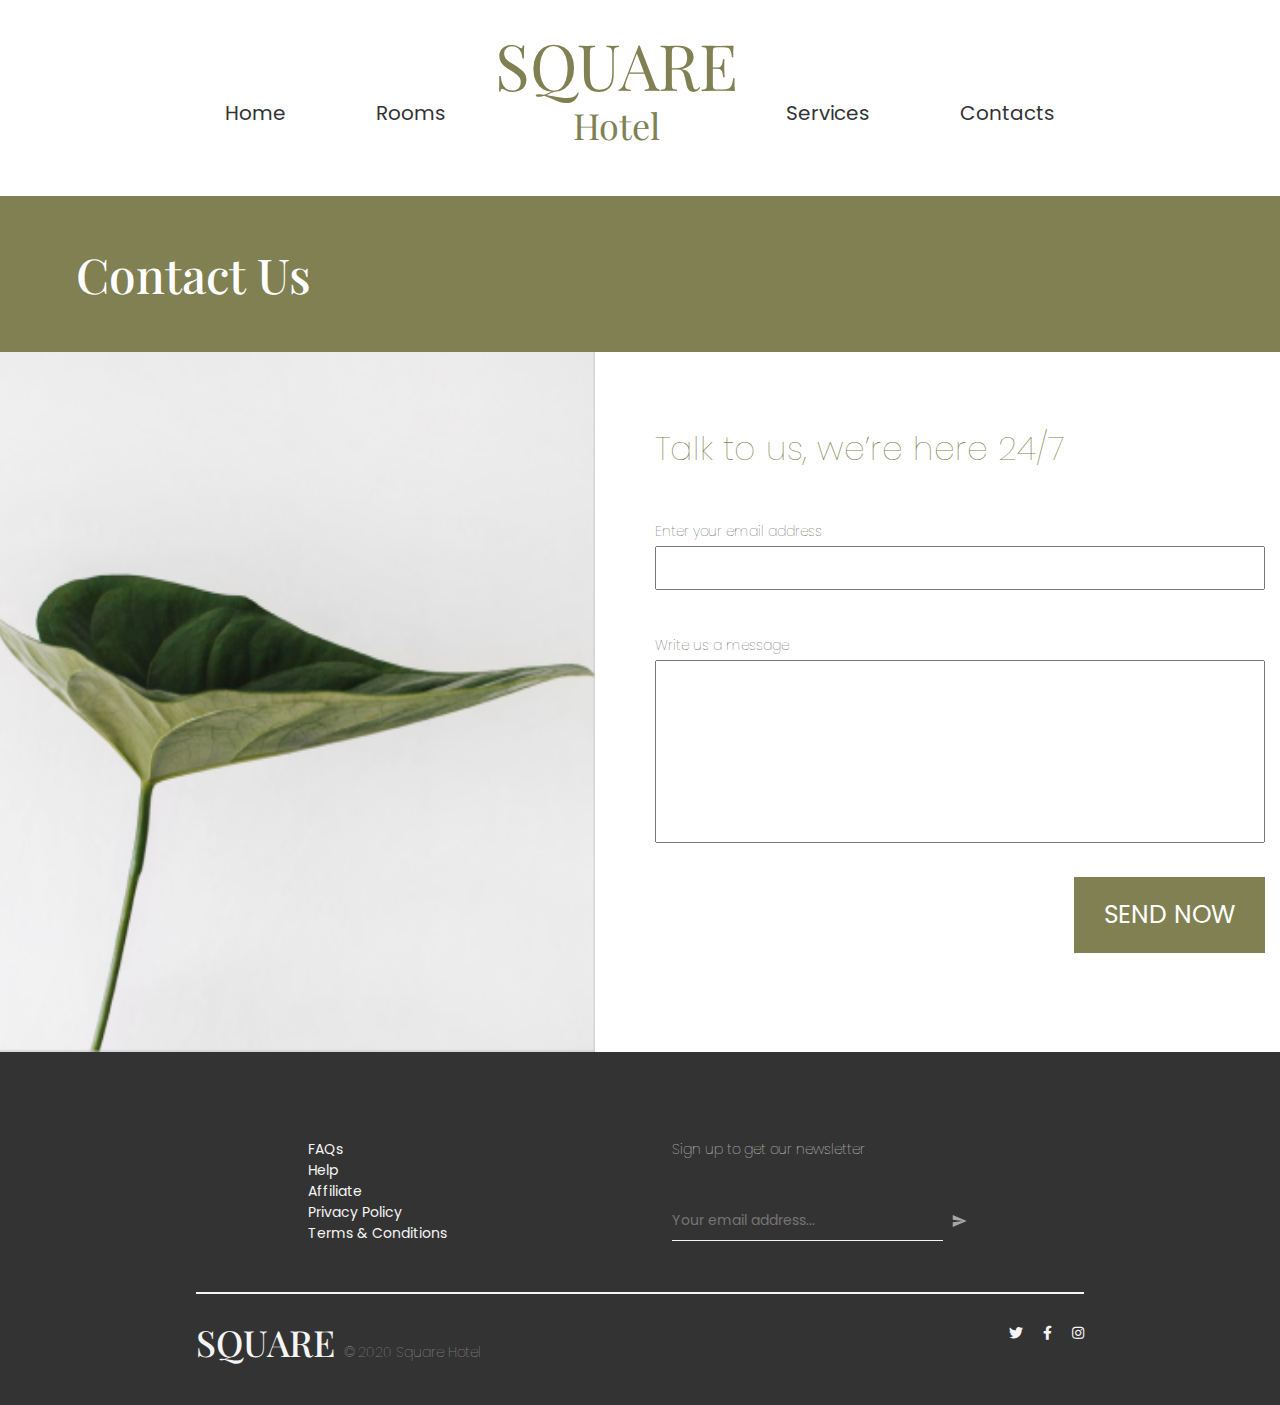
==== contact.html @ 620b42b6 "Contact us: Merged with Thami's" ====
<!DOCTYPE html>
<html lang="en">
<head>
    <meta charset="UTF-8">
    <meta name="viewport" content="width=device-width, initial-scale=1.0">
    <link rel="stylesheet" href="https://maxcdn.bootstrapcdn.com/bootstrap/3.4.1/css/bootstrap.min.css">
    <link href="https://fonts.googleapis.com/css2?family=Playfair+Display&family=Poppins&display=swap" rel="stylesheet">
    <link rel="stylesheet" href="https://cdnjs.cloudflare.com/ajax/libs/font-awesome/5.13.0/css/all.min.css">
    <link rel="stylesheet" href="./style/contact.css">
    <title>Square Hotel</title>
</head>
<body>
    
    <div class="Container">
        <header>

            <nav class="flex-container">
                <ul>
                    <li>Home</li>
                    <li>Rooms</li>
                </ul>

                <div class="logo">
                    <p>SQUARE</p>
                    <span>Hotel</span>
                </div>

                <ul>
                    <li>Services</li>
                    <li>Contacts</li>
                </ul>
            </nav>

            <div>
                <h2>Contact Us</h2>
            </div>

        </header>

        <main class="container-fluid">

            <div class="row">
                <div class="col-sm-6 image">
                    <img src="./img/Rectangle 27 (1).png" alt="">
                </div>
    
                <div class="col-sm-6 form">

                    <form action="">
                        <h3>Talk to us, we’re here 24/7</h3>
                        <p>
                            <label for="">Enter your email address</label>
                            <input type="text">
                        </p>
                        <p>
                            <label for="">Write us a message</label>
                            <textarea name="" id="" cols="30" rows="10"></textarea>
                        </p>
                        <button>SEND NOW</button>
                        <div class="row"></div>
                    </form>
                    <div class="clear"></div>

                </div>
            </div>

        </main>
    </div>

    <footer>

        <div class="flex-container-top">
            <ul>
                <li><a href="#">FAQs</a></li>
                <li><a href="#">Help</a></li>
                <li><a href="#">Affiliate</a></li>
                <li><a href="#">Privacy Policy</a></li>
                <li><a href="#">Terms & Conditions</a></li>
            </ul>
    
            <div>
                <p><label for="">Sign up to get our newsletter</label></p>
                <p><input type="text" placeholder="Your email address..."> <button><img src="./img/Vector.svg" alt=""></button> </p>
            </div>    
        </div>
       
        <hr>

        <div class="flex-container-bottom">
            
            <h3>SQUARE <span>© 2020 Square Hotel</span></h3>
            

            <ul>
                <li><a href=""><i class="fab fa-twitter"></i></a></li>
                <li><a href=""><i class="fab fa-facebook-f"></i></a></li>
                <li><a href=""><i class="fab fa-instagram"></i></a></li>
            </ul>

        </div>
      

    </footer>

<script src="https://ajax.googleapis.com/ajax/libs/jquery/3.5.1/jquery.min.js"></script>
<script src="https://maxcdn.bootstrapcdn.com/bootstrap/3.4.1/js/bootstrap.min.js"></script>
</body>
</html>
---- style/contact.css ----
*{padding: 0; margin: 0; box-sizing: border-box;}

button, input, textarea{
    outline: none;
}

label{
    font-weight: lighter;
}

/* BODY */
.Container{
    width: 100%;
    font-family: 'Poppins', sans-serif;
}

nav{
    padding: 19px 180px 24px 180px;
    display: flex;
    justify-content: space-between;
}

nav li{
    float: left;
    padding: 80px 45px 0 45px;
    list-style: none;
    font-size: 20px;
    color: #333333;
}

nav li:hover{
    color: #808052;
    cursor: pointer;
}

.logo{
    color: #808052;
    text-align: center;
    font-size: 36px;
    font-family: 'Playfair Display', serif;
}

.logo p{
    margin-bottom: -10px;                                                                                                                                                                                       
    font-size: 64px;
}

header h2{
    padding: 46px 76px;
    background: #808052;
    color: white;
    font-family: 'Playfair Display', serif;
    font-size: 48px;
    line-height: 64px;
}

.row{
    margin-top: -10px;
}

main img{
    width: 100%;
    height: 700px;
    background: #C4C4C4;
    margin-left: -30px;
}

form{
    padding: 50px 0 0 0;
}

form p{
    font-family: 'Poppins', sans-serif;
    text-align: left;
    color: #333333;
    padding-top: 35px;
    font-size: 14px;
    font-weight: lighter;
}

form h3{
    color: #808052;
    font-size: 33px;
    line-height: 54px;
    font-weight: lighter;
}

form input, textarea{
    width: 100%;
    padding: 10px;
}

form textarea{
    height: 183px;
    overflow: auto;
    resize: none;
}

form button{
    border: none;
    padding: 20px 30px; 
    background: #808052;
    color: white;
    font-size: 25px;
    float: right;
    font-family: inherit;
    margin-top: 19px;
    cursor: pointer;
}

footer{
    background: #333333;
    padding: 87px 196px 43px 196px;
    color: #F5F5F5;
    font-family: 'Poppins', sans-serif;
    font-size: 14px;
}

.flex-container-top{
    display: flex;
    justify-content: space-around;
}

footer .flex-container-top ul{
    list-style: none;
    line-height: 21px;
}

footer .flex-container-top label{
    width: 100%;
}

footer .flex-container-top p input{
    padding: 36px 0 10px 0;
    color: rgba(245, 245, 245, 0.6);
    background: inherit;
    border: none;
    border-bottom: 1px solid #F5F5F5;
}

footer button{
    padding: 5px;
    background: inherit;
    width: 25px;
    border: none;
}

footer hr{
    border: 1px solid #F5F5F5;
    margin: 38px 0 29px 0;
}

.flex-container-bottom{
    display: flex;
    justify-content: space-between;
}

footer .flex-container-bottom h3{
    font-family: 'Playfair Display', serif;
    font-size: 36px;
    margin: 0;
}

footer .flex-container-bottom li{
    list-style: none;
    float: left;
    padding: 0 0 0 20px;
}

footer .flex-container-bottom span{
    font-size: 14px;
    color: rgba(245, 245, 245, 0.6);
    font-weight: lighter;
    font-family: 'Poppins', sans-serif;
}

footer a{
    color: #F5F5F5;
    text-decoration: none;
}

footer a:hover{
    color: #F5F5F5;
    text-decoration: none;
}

@media screen and (max-width: 800px) {
    /* GRIDS */
    .col-6 {width: 100%;}

    /* BODY */
    .Container{
        padding: 0 20px 0 20px;
    }

    nav ul {
        display: none;
    }

    nav{
        padding: 0;
    }

    .logo{
        margin: auto;
        padding: 50px 0 50px 0;
    }

    .logo p{
        margin-bottom: -5px;
    }

    header h2{
        padding: 26px 36px;
        background: #808052;
        font-size: 38px;
    }

    main .image{
        display: none
    }

    .col-sm-6{
        width: 100%;
        padding: 20px 0 40px 0;
    }

    form h3{    
        font-size: 25px;
    }

    form p{
        padding: 20px 0;
        font-size: 14px;
    }

    form input, textarea{
        padding: 20px;
    }

    form textarea{
        height: 100px;
        overflow: auto;
        resize: none;
    }

}

@media screen and (max-width: 1100px) {

    footer{
        padding: 40px 20px 43px 20px;
        text-align: center;
        font-size: 16px;
    }

    footer button{
        border: none;
    }

    .flex-container-top{
        display: block;
    }

    footer .flex-container-top li{
        padding-bottom: 8px;
    }

    footer .flex-container-top ul{
        width: 100%;    
        padding-bottom: 30px;
    }

    footer .flex-container-top p label{
        font-weight: bold;   
    }

    footer .flex-container-top p input{
        padding: 10px 0 5px 0;
    }

    footer hr{
        display: none;
    }

    .flex-container-bottom{
        display: block;
    }

    footer .flex-container-bottom h3{
        padding: 50px 0 20px 0;
        font-size: 50px;
    }

    footer .flex-container-bottom li{
        padding: 0 20px 0 20px;
    }

    footer .flex-container-bottom ul{
        padding: 30px 20px 0 20px;
        display: inline-block;
    }
}

@media screen and (max-width: 1279px) {

    nav li{
        display: none;
    }
}
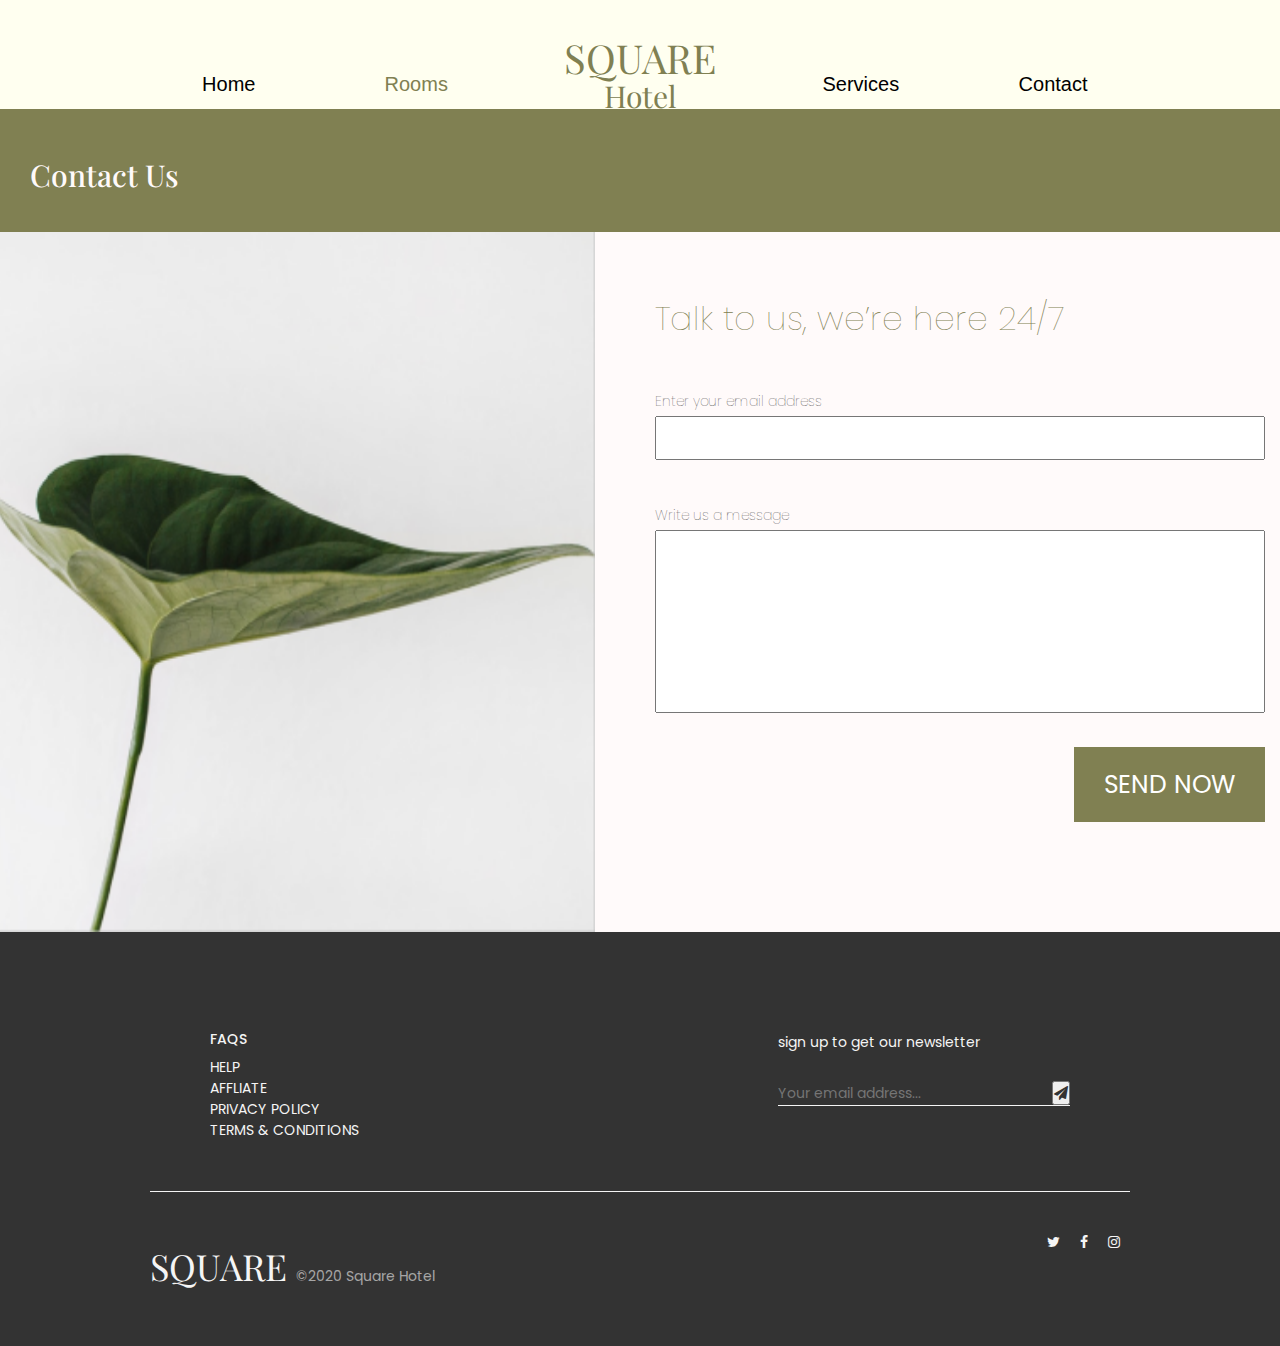
==== commit 259a3d07: "Merge pull request #16 from billmal071/develop" ====
--- a/contact.html
+++ b/contact.html
@@ -1,41 +1,63 @@
 <!DOCTYPE html>
 <html lang="en">
+
 <head>
     <meta charset="UTF-8">
     <meta name="viewport" content="width=device-width, initial-scale=1.0">
     <link rel="stylesheet" href="https://maxcdn.bootstrapcdn.com/bootstrap/3.4.1/css/bootstrap.min.css">
     <link href="https://fonts.googleapis.com/css2?family=Playfair+Display&family=Poppins&display=swap" rel="stylesheet">
-    <link rel="stylesheet" href="https://cdnjs.cloudflare.com/ajax/libs/font-awesome/5.13.0/css/all.min.css">
-    <link rel="stylesheet" href="./style/contact.css">
+    <link rel="stylesheet" href="https://cdnjs.cloudflare.com/ajax/libs/font-awesome/4.7.0/css/font-awesome.min.css" />
+    <link rel="stylesheet" href="./css/contact.css">
+    <link rel="stylesheet" href="./css/HeaderAndFooter.css">
+    <script defer src="./js/rooms.js"></script>
     <title>Square Hotel</title>
 </head>
+
 <body>
-    
+
+    <header class="header">
+        <!-- the page's logo -->
+        <h1 class="heading">
+            <span class="head">square</span>
+            <span>hotel</span>
+        </h1>
+        <!-- burger menu -->
+        <div class="burger">
+            <div class="line line1"></div>
+            <div class="line line2"></div>
+            <div class="line line3"></div>
+        </div>
+        <!-- navigation links -->
+        <nav class="nav-links">
+            <!-- left links -->
+            <div class="left">
+                <div>
+                    <a href="./index.html">home</a>
+                </div>
+                <div class="active">
+                    <a href="./rooms.html">rooms</a>
+                </div>
+            </div>
+            <!-- right links -->
+            <div class="right">
+                <div>
+                    <a href="./FacilitiesAndServices.html">services</a>
+                </div>
+                <div>
+                    <a href="./contact.html">contact</a>
+                </div>
+            </div>
+        </nav>
+    </header>
+
+     <!-- banner -->
+     <div class="page-title">
+        <h2 class="title">
+            Contact Us
+        </h2>
+    </div>
+
     <div class="Container">
-        <header>
-
-            <nav class="flex-container">
-                <ul>
-                    <li>Home</li>
-                    <li>Rooms</li>
-                </ul>
-
-                <div class="logo">
-                    <p>SQUARE</p>
-                    <span>Hotel</span>
-                </div>
-
-                <ul>
-                    <li>Services</li>
-                    <li>Contacts</li>
-                </ul>
-            </nav>
-
-            <div>
-                <h2>Contact Us</h2>
-            </div>
-
-        </header>
 
         <main class="container-fluid">
 
@@ -43,11 +65,11 @@
                 <div class="col-sm-6 image">
                     <img src="./img/Rectangle 27 (1).png" alt="">
                 </div>
-    
+
                 <div class="col-sm-6 form">
 
                     <form action="">
-                        <h3>Talk to us, we’re here 24/7</h3>
+                        <h3 class="text-small">Talk to us, we’re here 24/7</h3>
                         <p>
                             <label for="">Enter your email address</label>
                             <input type="text">
@@ -56,7 +78,7 @@
                             <label for="">Write us a message</label>
                             <textarea name="" id="" cols="30" rows="10"></textarea>
                         </p>
-                        <button>SEND NOW</button>
+                        <button class="btn-small">SEND NOW</button>
                         <div class="row"></div>
                     </form>
                     <div class="clear"></div>
@@ -68,41 +90,37 @@
     </div>
 
     <footer>
-
-        <div class="flex-container-top">
+        <div class="above">
+            <div class="faqs">
+                <h5>faqs</h5>
+                <ul>
+                    <li>help</li>
+                    <li>affliate</li>
+                    <li>privacy policy</li>
+                    <li>terms & conditions</li>
+                </ul>
+            </div>
+            <div class="newsletter">
+                <h5 id="text-5">sign up to get our newsletter</h5>
+                <div id="email-1">
+                    <input type="email" placeholder="Your email address...">
+                    <button type="submit"><i class="fa fa-paper-plane" aria-hidden="true"></i>
+                        </i></button>
+                </div>
+            </div>
+        </div>
+        <div class="contact">
+            <h1 id="text-6">square <span id="text-7">&copy;2020 Square hotel</span></h1>
             <ul>
-                <li><a href="#">FAQs</a></li>
-                <li><a href="#">Help</a></li>
-                <li><a href="#">Affiliate</a></li>
-                <li><a href="#">Privacy Policy</a></li>
-                <li><a href="#">Terms & Conditions</a></li>
+                <li> <i class="fa fa-twitter"></i></li>
+                <li> <i class="fa fa-facebook"></i> </li>
+                <li> <i class="fa fa-instagram"></i> </li>
             </ul>
-    
-            <div>
-                <p><label for="">Sign up to get our newsletter</label></p>
-                <p><input type="text" placeholder="Your email address..."> <button><img src="./img/Vector.svg" alt=""></button> </p>
-            </div>    
         </div>
-       
-        <hr>
-
-        <div class="flex-container-bottom">
-            
-            <h3>SQUARE <span>© 2020 Square Hotel</span></h3>
-            
-
-            <ul>
-                <li><a href=""><i class="fab fa-twitter"></i></a></li>
-                <li><a href=""><i class="fab fa-facebook-f"></i></a></li>
-                <li><a href=""><i class="fab fa-instagram"></i></a></li>
-            </ul>
-
-        </div>
-      
-
     </footer>
 
-<script src="https://ajax.googleapis.com/ajax/libs/jquery/3.5.1/jquery.min.js"></script>
-<script src="https://maxcdn.bootstrapcdn.com/bootstrap/3.4.1/js/bootstrap.min.js"></script>
+    <script src="https://ajax.googleapis.com/ajax/libs/jquery/3.5.1/jquery.min.js"></script>
+    <script src="https://maxcdn.bootstrapcdn.com/bootstrap/3.4.1/js/bootstrap.min.js"></script>
 </body>
+
 </html>--- a/css/contact.css
+++ b/css/contact.css
@@ -0,0 +1,146 @@
+* {
+    padding: 0;
+    margin: 0;
+    box-sizing: border-box;
+}
+
+button,
+input,
+textarea {
+    outline: none;
+}
+
+label {
+    font-weight: lighter;
+}
+
+/* BODY */
+.left div a,
+.right div a {
+    font-size: 20px;
+}
+
+.header {
+    padding-bottom: 20px;
+}
+
+.page-title {
+    background-color: #808052;
+    padding: 30px;
+    font-family: 'Playfair Display', serif;
+    color: #fffafa;
+}
+
+.Container {
+    width: 100%;
+    font-family: 'Poppins', sans-serif;
+}
+
+.row {
+    margin-top: -10px;
+}
+
+main img {
+    width: 100%;
+    height: 700px;
+    background: #C4C4C4;
+    margin-left: -30px;
+    margin-top: 10px;
+}
+
+form {
+    padding: 50px 0 0 0;
+}
+
+form p {
+    font-family: 'Poppins', sans-serif;
+    text-align: left;
+    color: #333333;
+    padding-top: 35px;
+    font-size: 14px;
+    font-weight: lighter;
+}
+
+form h3 {
+    color: #808052;
+    font-size: 33px;
+    line-height: 54px;
+    font-weight: lighter;
+}
+
+form input,
+textarea {
+    width: 100%;
+    padding: 10px;
+}
+
+form textarea {
+    height: 183px;
+    overflow: auto;
+    resize: none;
+}
+
+form button {
+    border: none;
+    padding: 20px 30px;
+    background: #808052;
+    color: white;
+    font-size: 25px;
+    float: right;
+    font-family: inherit;
+    margin-top: 19px;
+    cursor: pointer;
+}
+
+
+@media screen and (max-width: 768px) {
+
+    /* GRIDS */
+    .col-6 {
+        width: 100%;
+    }
+
+    /* BODY */
+    .Container {
+        padding: 0 20px 0 20px;
+    }
+
+    main .image {
+        display: none
+    }
+
+    .col-sm-6 {
+        width: 100%;
+        padding: 20px 0 40px 0;
+    }
+
+    form h3 {
+        font-size: 25px;
+    }
+
+    form p {
+        padding: 20px 0;
+        font-size: 14px;
+    }
+
+    form input,
+    textarea {
+        padding: 20px;
+    }
+
+    form textarea {
+        height: 100px;
+        overflow: auto;
+        resize: none;
+    }
+
+    form button {
+        padding: 10px 15px;
+        font-size: 16px;
+    }
+
+    .text-small {
+        font-size: 22px;
+    }
+    
+}--- a/css/HeaderAndFooter.css
+++ b/css/HeaderAndFooter.css
@@ -0,0 +1,465 @@
+*, *::after, *::before{
+    margin: 0;
+    padding: 0;
+    box-sizing: border-box;
+}
+html{
+    font-size: 20px;
+}
+body{
+    background-color: #fffafa;
+}
+
+ul li {
+    list-style-type: none;
+}
+
+.header{
+    position: relative;
+    /* border: 1px solid blue; */
+    box-sizing: border-box;
+    padding: 10px;
+    display: flex;
+    align-items: flex-end;
+    background: #FFFFF0
+}
+/* the logo */
+.header .heading{
+    position: absolute;
+    top: 0;
+    left: 0;
+    width: 100%;
+    height: 100%;
+    display: flex;
+    flex-direction: column;
+    justify-content: center;
+    align-items: center;
+    color: #808052;
+    font-size: 1.5rem;
+    font-family: 'Playfair Display', serif;
+    text-transform: capitalize;
+    font-weight: 100;
+    pointer-events: none;
+}
+.head{
+    font-family: 'Playfair Display', serif;
+    text-transform: uppercase;
+    font-size: 2rem;
+}
+
+/* the nav links */
+.header .nav-links{
+    /* border:1px solid red; */
+    text-transform: capitalize;
+    width: 100%;
+    margin-top:60px;
+    display: flex;
+    justify-content: space-around;
+}
+.nav-links>div{
+    display: flex;
+    justify-content: space-evenly;
+    /* border: 1px solid black; */
+    width: 40%;
+}
+.nav-links>div a{
+    color: black;
+    text-decoration: none;
+    font-family: 'Roboto', sans-serif;
+    font-size: 600;
+}
+.nav-links>div .active a{
+    color: #808052;
+}
+/* the burger menu */
+.burger{
+    cursor: pointer;
+}
+.burger .line{
+    width: 30px;
+    height: 3px;
+    background-color: #808052;
+    margin: 5px;
+    display:none;
+}
+
+
+.page-title{
+    background-color: #808052;
+    padding: 30px;
+    font-family: 'Playfair Display', serif;
+    color:#fffafa;
+}
+
+/* main */
+.main-page {
+    width: 90%;
+    margin: 0 auto;
+    display: flex;
+    flex-direction: column;
+    justify-content: center;
+}
+
+/* sections */
+.standard {
+    margin-top: 80px;
+    display: grid;
+    grid-template-columns: 35% 65%;
+    grid-gap: 20px;
+}
+
+.text {
+    text-align: left;
+}
+
+.heading {
+    color: #808052;
+    font-family: 'Playfair Display', serif;
+}
+
+.body {
+    margin: 10px 0;
+    font-size: 0.7rem;
+    font-family: 'Poppins', sans-serif;
+}
+
+.standard span,
+.economy span {
+    display: block;
+    margin: 10px 0;
+    font-size: 0.7rem;
+    font-family: 'Poppins', sans-serif;
+}
+
+.standard span.price,
+.economy span.price {
+    font-size: 0.9rem;
+    color: #808052;
+}
+
+.links {
+    margin-top: 20px;
+}
+
+.standard a.book-now,
+.economy a.book-now {
+    background-color: #808052;
+    color: #fffafa;
+    font-size: 1.3rem;
+    text-transform: uppercase;
+    text-decoration: none;
+    padding: 15px 30px;
+    font-family: 'Poppins', sans-serif;
+}
+
+.standard a.more,
+.economy a.more {
+    color: black;
+    text-decoration: none;
+    border-bottom: 1px solid black;
+    font-size: .7rem;
+    margin: 0 20px;
+    font-family: 'Poppins', sans-serif;
+    text-transform: capitalize;
+}
+
+.standard a.more::after,
+.economy a.more::after {
+    content: ">";
+    border-bottom: none;
+}
+
+.standard .photo img,
+.economy .photo img {
+    width: 100%;
+    height: 456px;
+}
+
+.economy {
+    margin-top: 80px;
+    display: grid;
+    grid-template-columns: 65% 35%;
+    grid-gap: 20px;
+}
+
+ml {
+    margin-left: 20px;
+}
+
+.mr {
+    margin-right: 20px;
+}
+
+.mt {
+    margin-top: 20px;
+}
+
+/* footer */
+footer {
+    background: #333333;
+    height: 46vh;
+}
+
+footer .above {
+    display: flex;
+    flex-direction: row;
+    justify-content: space-around;
+    padding-top: 90px;
+    padding-bottom: 40px;
+}
+
+footer .above .faqs {
+    font-family: Poppins;
+    font-style: normal;
+    font-weight: normal;
+    font-size: 14px;
+    line-height: 21px;
+    color: #F5F5F5;
+    text-transform: uppercase;
+    list-style-type: none;
+}
+
+#text-5 {
+    font-family: Poppins;
+    font-style: normal;
+    font-weight: normal;
+    font-size: 14px;
+    line-height: 21px;
+    color: #F5F5F5;
+}
+
+#email-1 {
+    border-bottom: 1px solid #F5F5F5;
+}
+
+#email-1 input[type=email] {
+    padding-top: 20px;
+    font-family: Poppins;
+    font-style: normal;
+    font-weight: normal;
+    font-size: 14px;
+    line-height: 21px;
+    color: rgba(245, 245, 245, 0.6);
+    border: none;
+    background-color: #333333;
+    outline: none;
+}
+
+footer .contact {
+    display: flex;
+    flex-direction: row;
+    justify-content: space-between;
+    margin: 0 150px 0 150px;
+    padding-top: 30px;
+    border-top: 1px solid #F5F5F5;
+}
+
+footer .contact #text-6 {
+    font-family: Playfair Display;
+    font-style: normal;
+    font-weight: normal;
+    font-size: 36px;
+    line-height: 48px;
+    color: #F5F5F5;
+    text-transform: uppercase;
+}
+
+#text-7 {
+    font-family: Poppins;
+    font-style: normal;
+    font-weight: normal;
+    font-size: 14px;
+    line-height: 21px;
+    color: rgba(245, 245, 245, 0.6);
+    text-transform: capitalize;
+}
+
+footer .contact ul {
+    display: flex;
+    flex-direction: row;
+    color: #F5F5F5;
+    ;
+}
+
+footer .contact ul li {
+    padding: 10px;
+}
+
+
+/* For the mobile view */
+@media only screen and (max-width: 768px) {
+    /* take the logo to the left, hide the nav links, and show the burger icon */
+
+     .header{
+        display:block;
+        overflow: hidden;
+     }
+     .header .head {
+         margin-left: 15px;
+     }
+    /*  shift logo to left*/
+    .header .heading{
+        position: relative;
+        width: 40%;
+    }
+    /* arrange the nav links ontop of each other*/
+    .header .nav-links{
+        display: block;
+        margin-top: -40px;
+        background-color: white;
+    }
+    .nav-links>div{
+        display: block;
+        width: 100%;
+    }
+    .nav-links>div div{
+        text-align: center;
+    }
+    .nav-links>div div:hover{
+        background-color: slategray;
+    }
+    .nav-links>div div a{
+        display:block;
+        width: 100%;
+        height: 100%;
+        padding: 10px;
+        transition: transform 0.4s linear;
+        
+    }
+    .nav-links>div div a:hover {
+        transform: translateX(20px);
+        color: white;
+    }
+    /* hide nav bar */
+    .header .nav-links{
+        max-height: 0;
+        pointer-events: none;
+        transition: max-height 0.3s linear;
+    }
+
+    .header .nav-links-show{
+        max-height: 100vh;
+        pointer-events: all;
+    }
+    /* show burger */
+    .burger{
+        position: relative;
+        top:-35px;
+        padding: 10px;
+        transition: transform 0.3s linear;
+        width: fit-content;
+        height: fit-content;
+        margin-left: auto;
+    }
+    .burger:hover{
+        transform: scale(1.1);
+    }
+    .burger .line{
+        display:block;
+        transition: all 0.3s linear;
+    }
+    
+    /* turn burger to X */
+    .x-bar .line1{
+        transform: rotate(-45deg) translate(-5px,6px);
+    }
+    .x-bar .line2{
+        opacity: 0;
+    }
+    .x-bar .line3{
+        transform: rotate(45deg) translate(-5px,-6px);
+    }
+    /* reduce the padding of the  banner*/
+    .page-title .title {
+        font-size: 20px;
+        text-align: center;
+    }
+
+    .standard {
+        margin-top: 80px;
+        display: flex;
+        flex-direction: column;
+        grid-gap: 10px;
+        grid-template-columns: 50% 50%;
+    }
+
+    .standard .text-small-screen {
+        order: 2;
+    }
+
+    .standard .img-small-screen {
+        order: 1;
+        margin-top: 20px;
+    }
+
+    .economy {
+        margin-top: 80px;
+        display: flex;
+        flex-direction: column;
+        grid-gap: 10px;
+    }
+
+    .economy .photo img,
+    .standard .photo img {
+        height: 200px;
+    }
+
+    .economy .text .heading,
+    .standard .text .heading {
+        font-size: 30px;
+        text-align: center;
+    }
+
+    .economy .text .price,
+    .standard .text .price {
+        font-size: 15px;
+    }
+
+    .economy .text .links .book-now,
+    .standard .text .links .book-now {
+        font-size: 12px;
+    }
+
+     /* footer */
+     footer .above {
+        padding-top: 30px;
+    }
+
+    footer .above .faqs {
+        font-size: 10px;
+    }
+
+    footer .above #text-5 {
+        font-size: 10px;
+    }
+
+    #email-1 input[type=email] {
+        font-size: 10px;
+    }
+
+    .fa-paper-plane {
+        font-size: 10px;
+    }
+
+    footer .contact {
+        margin: 0 10px 0 10px;
+        padding-top: 0;
+    }
+
+    footer .contact #text-6 {
+        font-size: 15px;
+    }
+
+    footer .contact #text-7 {
+        font-size: 10px;
+    }
+}
+
+/* Medium devices (landscape tablets, 768px and up) */
+@media only screen and (min-width: 768px) {
+
+    .economy .text .links .book-now,
+    .standard .text .links .book-now {
+        font-size: 12px;
+    }
+}